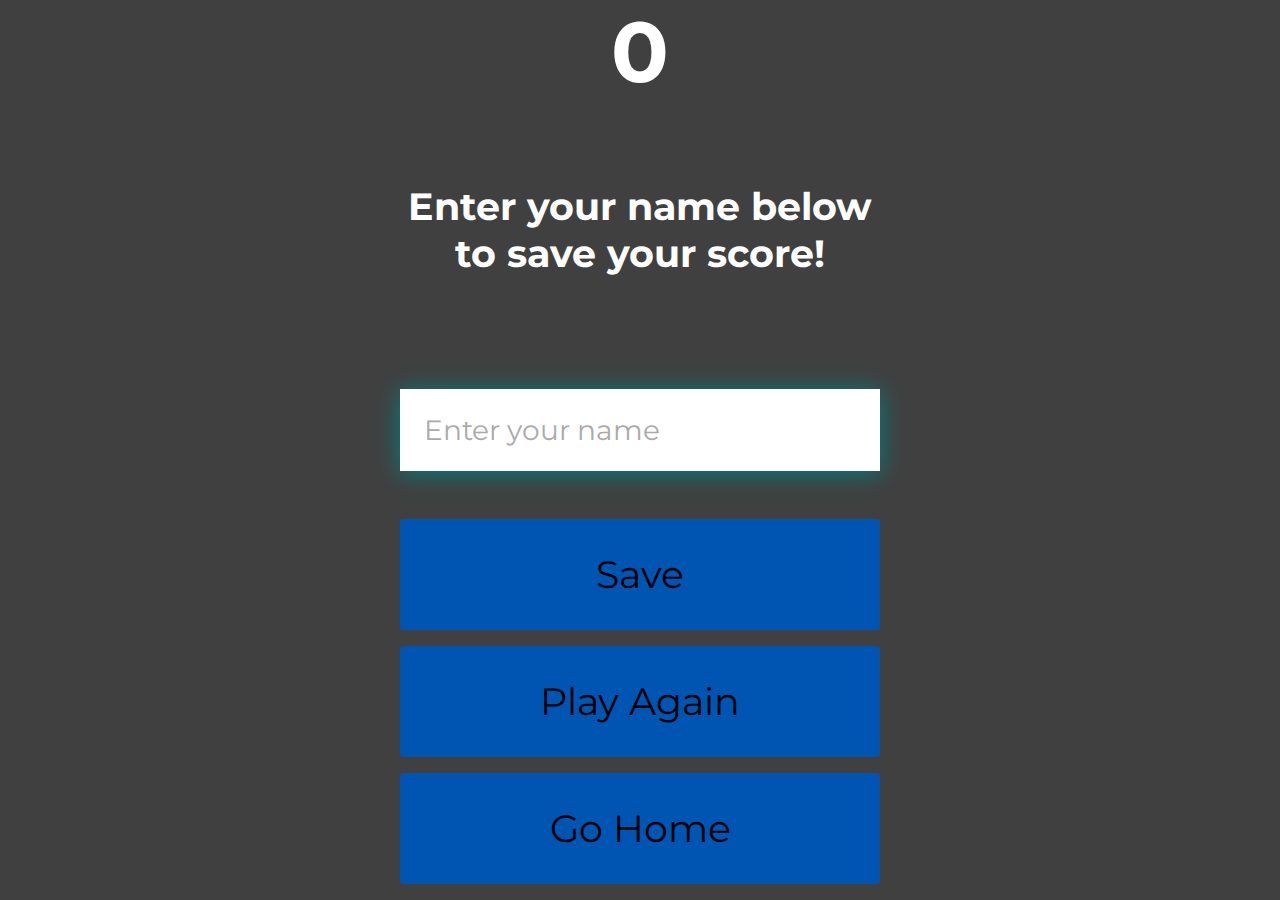
==== end.html @ a6d21413 "Resolving path issues" ====
<!DOCTYPE html>
<html lang="en">
  <head>
    <meta charset="UTF-8" />
    <meta http-equiv="X-UA-Compatible" content="IE=edge" />
    <meta name="viewport" content="width=device-width, initial-scale=1.0" />
    <title>End Game</title>
    <link rel="stylesheet" href="style.css" /> 
  </head>
  <body>
    <div class="container">
      <div id="end" class="flex-center flex-column">
        <h1 id="finalscore">0</h1>
        <form class="end-form-container">
          <h2 id="end-text">Enter your name below to save your score!</h2>
          <input
            type="text"
            name="name"
            id="username"
            placeholder="Enter your name"
          />
          <button
            class="btn"
            id="saveScoreBtn"
            type="submit"
            onclick="saveHighScore(event)"
            disabled
          >
            Save
          </button>
        </form>
        <a href="game.html" class="btn">Play Again</a>
        <a href="/" class="btn">Go Home</a>
      </div>
    </div>
    <script src="end.js"></script>
  </body>
</html>
---- style.css ----
@import url("https://fonts.googleapis.com/css2?family=Montserrat&display=swap");

:root {
  background-color: #404040;
}

* {
  box-sizing: border-box;
  margin: 0;
  padding: 0;
  font-size: 30px;
  font-family: "Montserrat", sans-serif;
}

h1 {
  font-size: 85px;
  color: white;
  margin-bottom: 80px;
}

h2 {
  font-size: 65px;
  margin-bottom: 64px;
}

.container {
  width: 100vw;
  height: 100vh;
  display: flex;
  justify-content: center;
  align-items: center;
  max-width: 1280px;
  margin: 0 auto;
  padding: 32px;
}

.flex-column {
  display: flex;
  flex-direction: column;
}

.flex-center {
  justify-content: center;
  align-items: center;
}

.justify-center {
  justify-content: center;
}

.text-center {
  text-align: center;
}

.hidden {
  display: none;
}

.btn {
  font-size: 38px;
  padding: 32px 0;
  width: 480px;
  text-align: center;
  margin-bottom: 16px;
  text-decoration: none;
  color: black;
  background: linear-gradient(90deg, blue, 0%, #0055b3 100%);
  border-radius: 4px;
}

.btn:hover {
  cursor: pointer;
  box-shadow: 0 6px 22px 0 black;
  transition: transform 150ms;
  transform: scale(1.03);
}

.btn[disabled]:hover {
  cursor: not-allowed;
  box-shadow: none;
  transform: none;
}

#highscore-btn {
  background: linear-gradient(90deg, yellow, 0%, #ffff78 100%);
}

/* End Page CSS */
.end-form-container {
  width: 100%;
  display: flex;
  flex-direction: column;
  align-items: center;
  max-width: 480px;
}

input {
  margin-bottom: 16px;
  width: 320px;
  padding: 24px;
  font-size: 28px;
  border: none;
  box-shadow: 0 1.6px 22px 0 teal;
}

input::placeholder {
  color: #aaa;
}

#username {
  margin: 48px;
  width: 100%;
  outline: none;
}

#end-text {
  font-size: 38px;
  color: white;
  text-align: center;
}

#saveScoreBtn {
  border: none;
}
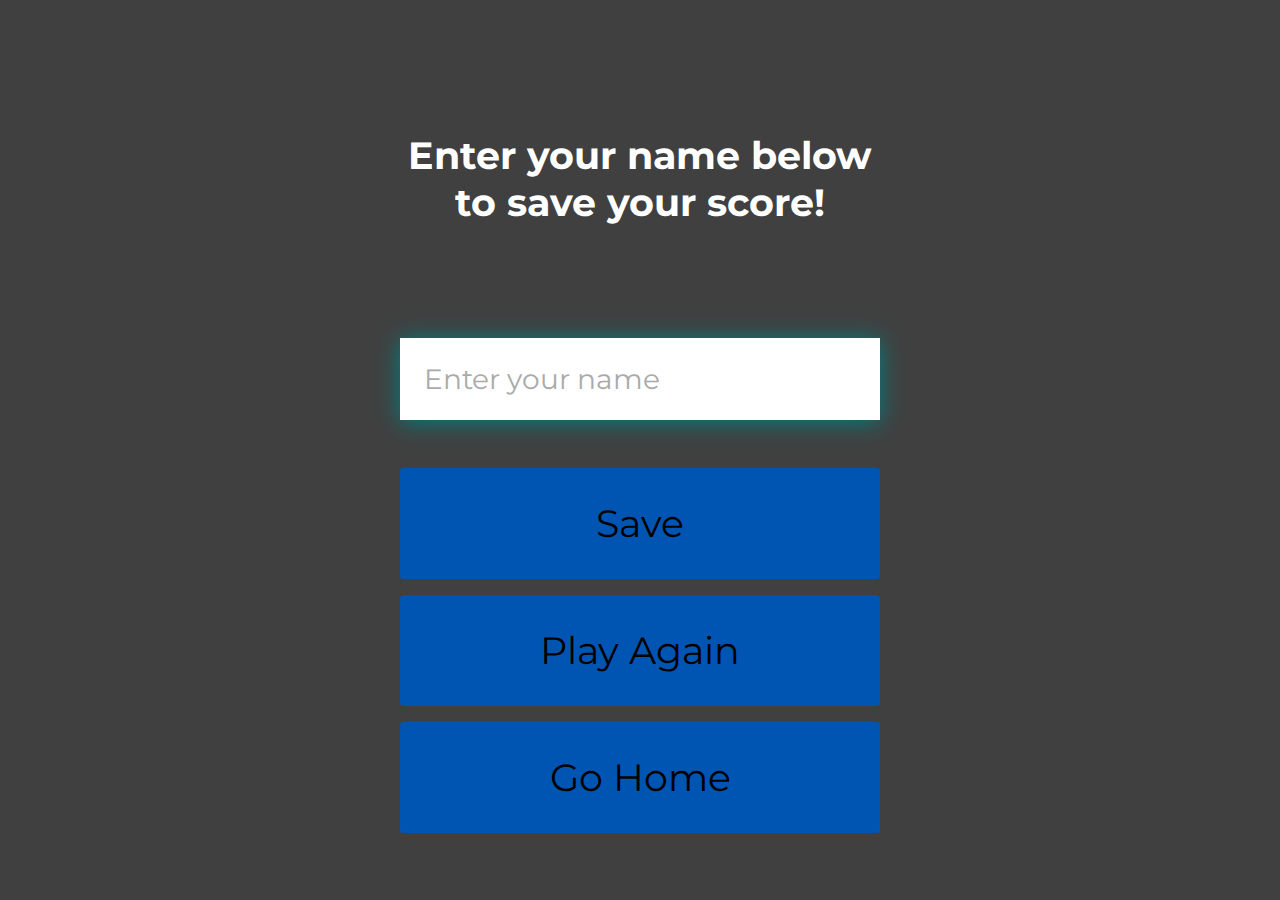
==== commit f516934e: "Updated questions" ====
--- a/end.html
+++ b/end.html
@@ -5,12 +5,12 @@
     <meta http-equiv="X-UA-Compatible" content="IE=edge" />
     <meta name="viewport" content="width=device-width, initial-scale=1.0" />
     <title>End Game</title>
-    <link rel="stylesheet" href="style.css" /> 
+    <link rel="stylesheet" href="assets/css/style.css" /> 
   </head>
   <body>
     <div class="container">
       <div id="end" class="flex-center flex-column">
-        <h1 id="finalscore">0</h1>
+        <h1 id="finalScore">0</h1>
         <form class="end-form-container">
           <h2 id="end-text">Enter your name below to save your score!</h2>
           <input
@@ -30,9 +30,9 @@
           </button>
         </form>
         <a href="game.html" class="btn">Play Again</a>
-        <a href="/" class="btn">Go Home</a>
+        <a href="index.html" class="btn">Go Home</a>
       </div>
     </div>
-    <script src="end.js"></script>
+    <script src="assets/js/end.js"></script>
   </body>
 </html>
--- a/assets/css/style.css
+++ b/assets/css/style.css
@@ -0,0 +1,124 @@
+@import url("https://fonts.googleapis.com/css2?family=Montserrat&display=swap");
+
+:root {
+  background-color: #404040;
+}
+
+* {
+  box-sizing: border-box;
+  margin: 0;
+  padding: 0;
+  font-size: 30px;
+  font-family: "Montserrat", sans-serif;
+}
+
+h1 {
+  font-size: 85px;
+  color: white;
+  margin-bottom: 80px;
+}
+
+h2 {
+  font-size: 65px;
+  margin-bottom: 64px;
+}
+
+.container {
+  width: 100vw;
+  height: 100vh;
+  display: flex;
+  justify-content: center;
+  align-items: center;
+  max-width: 1280px;
+  margin: 0 auto;
+  padding: 32px;
+}
+
+.flex-column {
+  display: flex;
+  flex-direction: column;
+}
+
+.flex-center {
+  justify-content: center;
+  align-items: center;
+}
+
+.justify-center {
+  justify-content: center;
+}
+
+.text-center {
+  text-align: center;
+}
+
+.hidden {
+  display: none;
+}
+
+.btn {
+  font-size: 38px;
+  padding: 32px 0;
+  width: 480px;
+  text-align: center;
+  margin-bottom: 16px;
+  text-decoration: none;
+  color: black;
+  background: linear-gradient(90deg, blue, 0%, #0055b3 100%);
+  border-radius: 4px;
+}
+
+.btn:hover {
+  cursor: pointer;
+  box-shadow: 0 6px 22px 0 black;
+  transition: transform 150ms;
+  transform: scale(1.03);
+}
+
+.btn[disabled]:hover {
+  cursor: not-allowed;
+  box-shadow: none;
+  transform: none;
+}
+
+#highscore-btn {
+  background: linear-gradient(90deg, yellow, 0%, #ffff78 100%);
+}
+
+/* End Page CSS */
+.end-form-container {
+  width: 100%;
+  display: flex;
+  flex-direction: column;
+  align-items: center;
+  max-width: 480px;
+}
+
+input {
+  margin-bottom: 16px;
+  width: 320px;
+  padding: 24px;
+  font-size: 28px;
+  border: none;
+  box-shadow: 0 1.6px 22px 0 teal;
+}
+
+input::placeholder {
+  color: #aaa;
+}
+
+#username {
+  margin: 48px;
+  width: 100%;
+  outline: none;
+}
+
+#end-text {
+  font-size: 38px;
+  color: white;
+  text-align: center;
+}
+
+#saveScoreBtn {
+  border: none;
+}
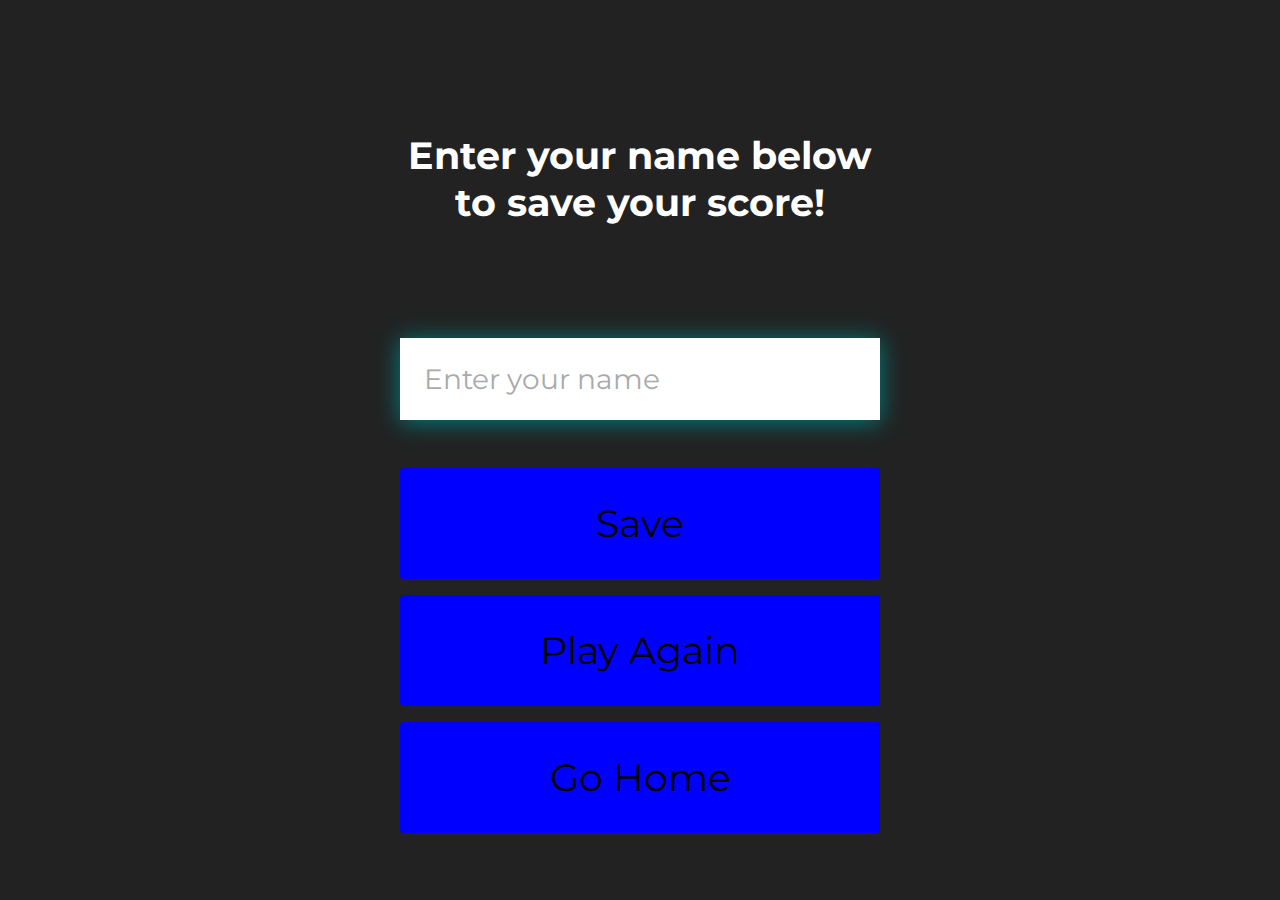
==== commit 09b0a502: "Updated CSS" ====
--- a/end.html
+++ b/end.html
@@ -5,7 +5,7 @@
     <meta http-equiv="X-UA-Compatible" content="IE=edge" />
     <meta name="viewport" content="width=device-width, initial-scale=1.0" />
     <title>End Game</title>
-    <link rel="stylesheet" href="assets/css/style.css" /> 
+    <link rel="stylesheet" href="assets/css/style.css" />
   </head>
   <body>
     <div class="container">
--- a/assets/css/style.css
+++ b/assets/css/style.css
@@ -1,7 +1,7 @@
 @import url("https://fonts.googleapis.com/css2?family=Montserrat&display=swap");
 
 :root {
-  background-color: #404040;
+  background-color: #222222;
 }
 
 * {
@@ -13,13 +13,13 @@
 }
 
 h1 {
-  font-size: 85px;
+  font-size: 50px;
   color: white;
   margin-bottom: 80px;
 }
 
 h2 {
-  font-size: 65px;
+  font-size: 30px;
   margin-bottom: 64px;
 }
 
@@ -64,7 +64,7 @@
   margin-bottom: 16px;
   text-decoration: none;
   color: black;
-  background: linear-gradient(90deg, blue, 0%, #0055b3 100%);
+  background: linear-gradient(90deg, blue, 0%, blue 100%);
   border-radius: 4px;
 }
 
@@ -82,7 +82,7 @@
 }
 
 #highscore-btn {
-  background: linear-gradient(90deg, yellow, 0%, #ffff78 100%);
+  background: linear-gradient(90deg, yellow, 0%, yellow 100%);
 }
 
 /* End Page CSS */
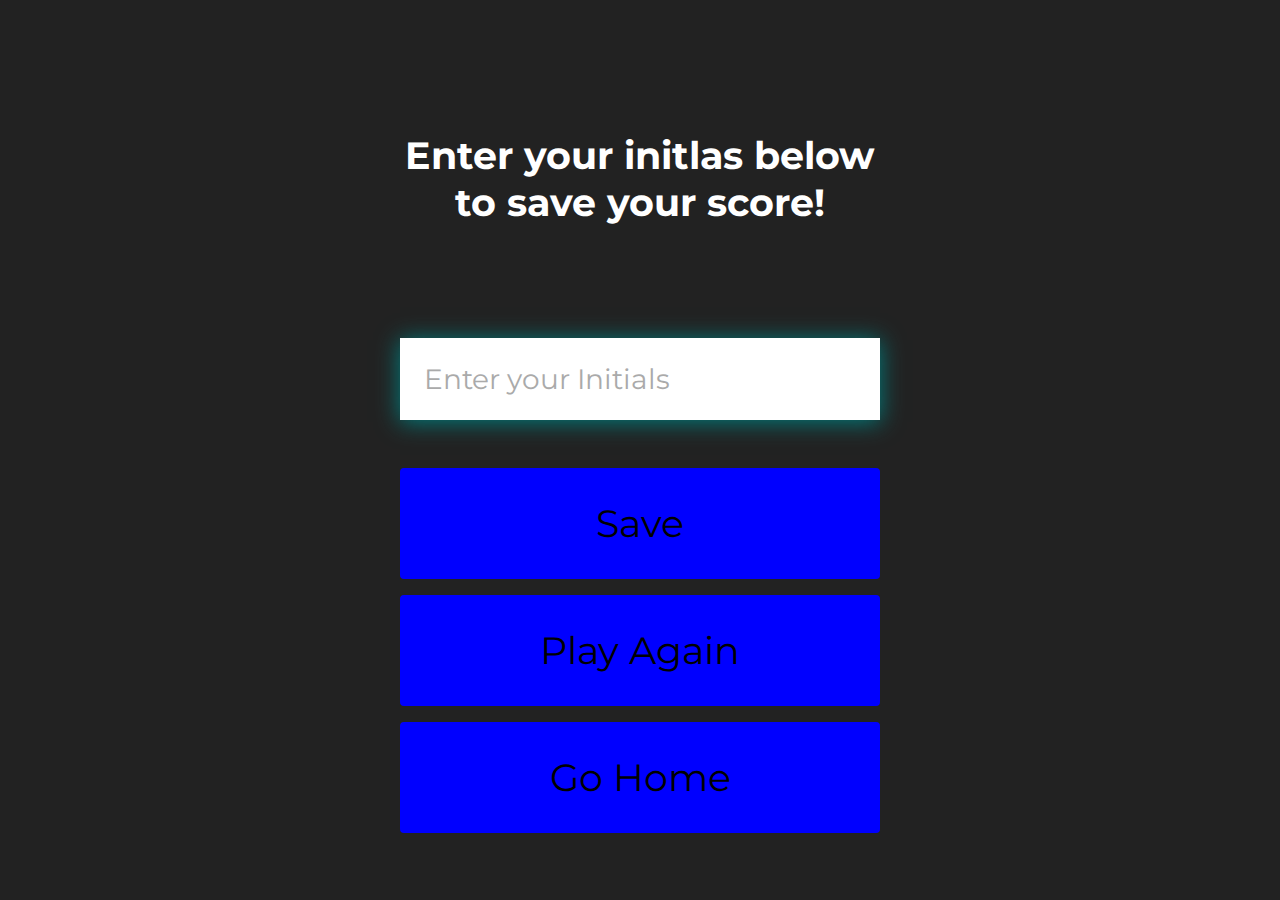
==== commit c49deb3c: "Images and readme" ====
--- a/end.html
+++ b/end.html
@@ -12,12 +12,12 @@
       <div id="end" class="flex-center flex-column">
         <h1 id="finalScore">0</h1>
         <form class="end-form-container">
-          <h2 id="end-text">Enter your name below to save your score!</h2>
+          <h2 id="end-text">Enter your initlas below to save your score!</h2>
           <input
             type="text"
             name="name"
             id="username"
-            placeholder="Enter your name"
+            placeholder="Enter your Initials"
           />
           <button
             class="btn"
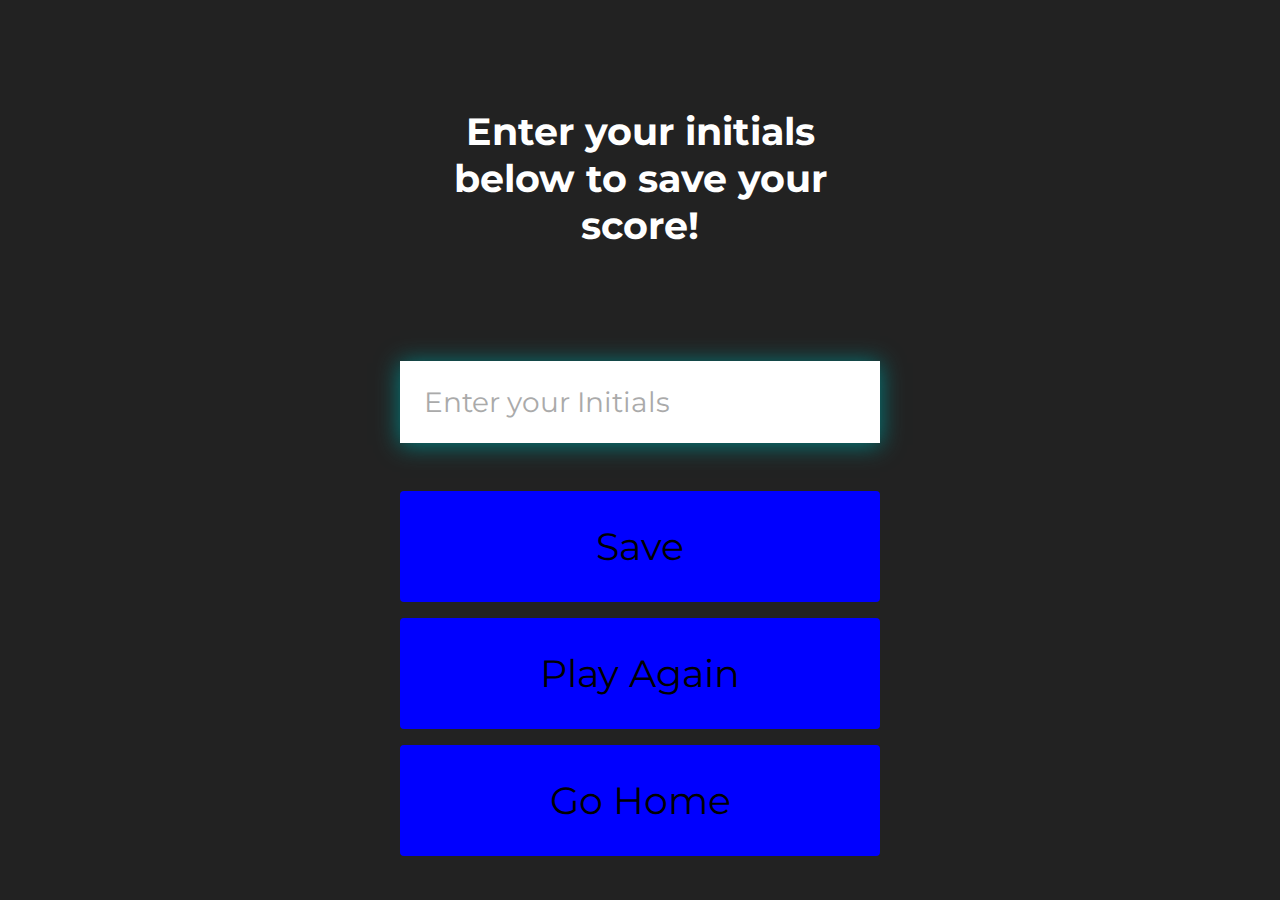
==== commit e8c396dd: "Fixed typo" ====
--- a/end.html
+++ b/end.html
@@ -12,7 +12,7 @@
       <div id="end" class="flex-center flex-column">
         <h1 id="finalScore">0</h1>
         <form class="end-form-container">
-          <h2 id="end-text">Enter your initlas below to save your score!</h2>
+          <h2 id="end-text">Enter your initials below to save your score!</h2>
           <input
             type="text"
             name="name"
